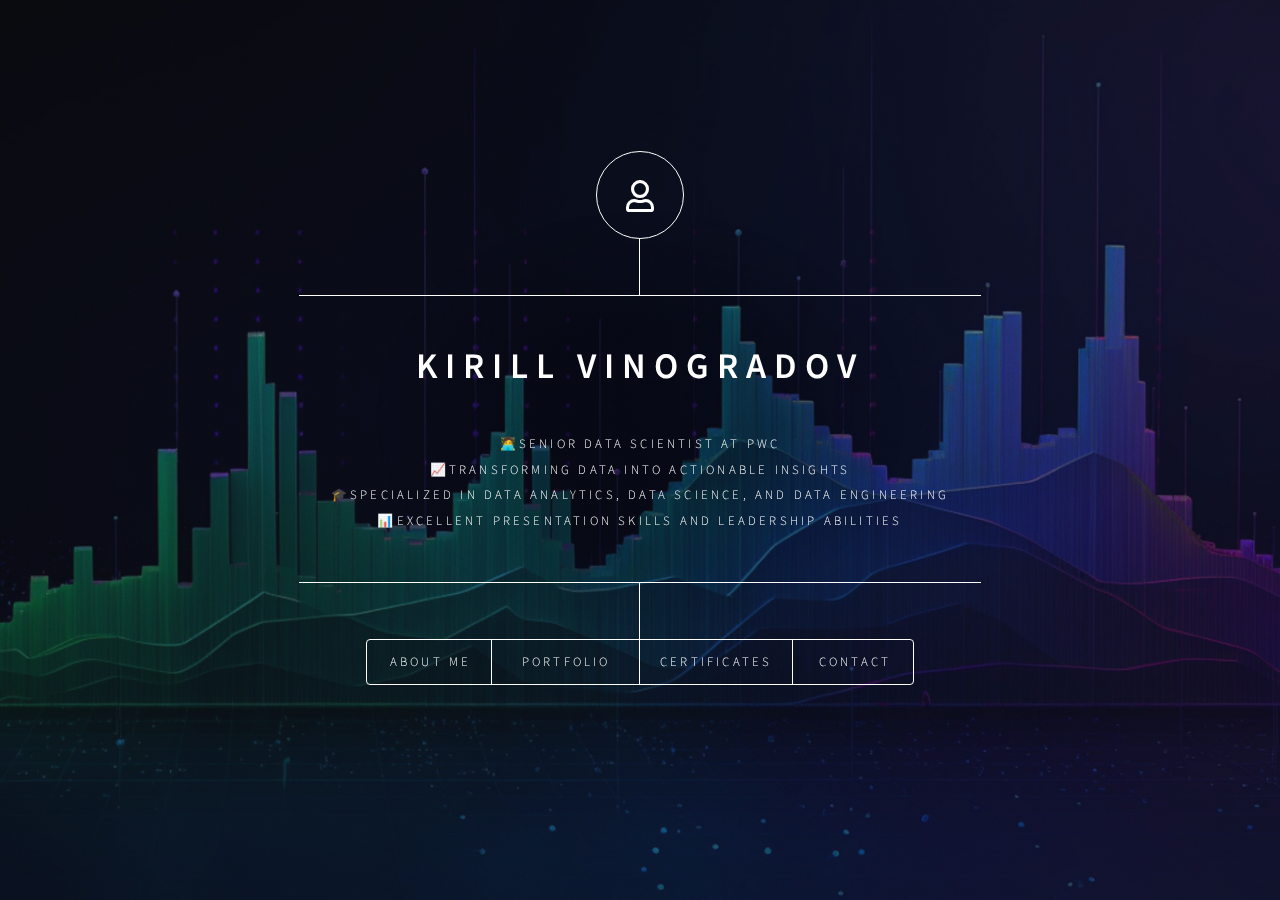
==== index.html @ 27344d3a "Updated website with new content" ====
<!DOCTYPE HTML>
<!--
	Dimension by HTML5 UP
	html5up.net | @ajlkn
	Free for personal and commercial use under the CCA 3.0 license (html5up.net/license)
-->
<html>
	<head>
		<style>
			.collapsible {
				background-color: #1b1f23;
				color: #444;
				cursor: pointer;
				padding-left: 15px;
				width: 100%;
				border: none;
				text-align: left;
				outline: none;
				font-size: 20px;
			}
	
			.active, .collapsible:hover {
				background-color: #2c3238;
			}
	
			.content_collapse {
				padding-top: 15px;
   				padding-left: 6px;
    			padding-right: 6px;
    			padding-bottom: 0px;
				display: none;
				overflow: hidden;
				background-color: #2c3238;
			}
		</style>
		<title>Kirill Vinogradov</title>
		<meta charset="utf-8" />
		<meta name="viewport" content="width=device-width, initial-scale=1, user-scalable=no" />
		<link rel="stylesheet" href="assets/css/main.css" />
		<noscript><link rel="stylesheet" href="assets/css/noscript.css" /></noscript>
	</head>
	<body class="is-preload">

		<!-- Wrapper -->
			<div id="wrapper">

				<!-- Header -->
					<header id="header">
						<div class="logo">
							<span class="icon thin fa-user"></span>
						</div>
						<div class="content">
							<div class="inner">
								<h1>Kirill Vinogradov</h1>
								<p><br>🧑‍💻Senior Data Scientist at PwC</br>
								📈Transforming Data into Actionable Insights
								<br>🎓Specialized in Data Analytics, Data Science, and Data Engineering</br>
								📊Excellent Presentation Skills and Leadership Abilities</p>
							</div>
						</div>
						<nav>
							<ul>
								<li><a href="#aboutme">About&nbsp;Me</a></li>
								<li><a href="#portfolio">&nbsp;Portfolio&nbsp;</a></li>
								<li><a href="#certificates">Certificates</a></li>
								<li><a href="#contact">Contact</a></li>
								<!--<li><a href="#elements">Elements</a></li>-->
							</ul>
						</nav>
					</header>

				<!-- Main -->
					<div id="main">

						<!-- About Me -->
							<article id="aboutme">
								<body>
								<h2 class="major">About Me</h2>
								<span class="image main"><img src="images/AboutMe.png" alt="Profile photo of Kirill" /></span>
								<p>Thank you for showing interest in my profile!</p>
								<p>My name is Kirill Vinogradov, and I have been living in Malta since 2013. I graduated from the University of Malta with a Master of Science in Strategic Management and Public Policy. During my studies, I discovered a passion for data. I realized that in every aspect of life, we encounter data, and those who can understand it can achieve great things.</p>
								<span class="image main"><img src="images/UoM.png" alt="Kirill giving a graduation speech at the University of Malta" /></span>
								<div style="text-align: center;">
								<p style="font-size: 16px;"><i>University of Malta - giving a graduation speech.</i></p>
								</div>
								<p>I am always striving to improve, focusing on productivity, personal growth, and efficiency. I first applied my data skills in my personal life by creating bots, frameworks, and visualizations to enhance my quality of life. Once I had honed my skills, I joined PwC Malta. There, I mastered data engineering in Alteryx, data science in Python, data visualization in Power BI, and RPA in UiPath. I created and curated nearly a hundred automations for clients across various industries, saving thousands of hours of manual work and significantly improving the quality of work.</p>
								<p>At PwC Malta, my role extended beyond development. I participated in numerous presentations, both client-oriented and internal, ensuring that the material was thoroughly explained and that expectations and plans were clearly communicated. I understand the importance of stakeholder communication and continually work to elevate my communication skills for maximum effectiveness.</p>
								<span class="image main"><img src="images/MCAST.jpeg" alt="Kirill at MCAST Career Expo talking about AI" /></span>
								<div style="text-align: center;">
								<p style="font-size: 16px;"><i>MCAST Career Expo - presenting on the impact of AI on accounting.</i></p>
								</div>
								<p>Additionally, I had the pleasure of acting as team leader, managing a technical team of four people. During this time, I enabled new projects, communicated with clients, distributed workloads, and helped team members grow into their desired roles. This experience deepened my understanding of effective project management and the significance of strong leadership.</p>
								<p>These efforts earned me the title of Senior Data Scientist. I am passionate about my work and am now seeking new opportunities to utilize my skillset and tackle challenging projects to further my advancement.</p>
								<span class="image main"><img src="images/User_Group.png" alt="Kirill presenting at Malta's first Alteryx User Group" /></span>
								<div style="text-align: center;">
								<p style="font-size: 16px;"><i>Presenting at Malta's first Alteryx User Group.</i></p>
								</div>
								<p>If you would like to know more about my professional experience, please feel free to check out my <a href="#portfolio">portfolio</a>.</p>
							</body>
							</article>

						<!-- portfolio -->
							<article id="portfolio">
								<h2 class="major">Portfolio</h2>
								<p>Thank you for showing interest in my skills. Please click on the buttons below to view more information about each tool.</p>
								<button class="collapsible">Alteryx</button>
								<div class="content_collapse">
									<p>&bull;&nbsp;&nbsp;Alteryx advanced certified.</p>
									<p>&bull;&nbsp;&nbsp;Saved a total of 2000+ hours of manual work with Alteryx automations.</p>
									<p>&bull;&nbsp;&nbsp;Participated in Alteryx User Groups across multiple countries.</p>
									<p>&bull;&nbsp;&nbsp;Created firm-wide solutions to help auditors with daily tasks, industry-wide solutions enabling one automation to serve multiple clients, and client-specific solutions completing tests in seconds.</p>
									<p>&bull;&nbsp;&nbsp;Led multiple upskilling sessions.</p>
									<p>&bull;&nbsp;&nbsp;Actively participate in <a href="https://community.alteryx.com/t5/user/viewprofilepage/user-id/350959">Alteryx Community.</a></p>								
								</div>
								<button class="collapsible">Power BI</button>
								<div class="content_collapse">
									<p>&bull;&nbsp;&nbsp;Developed 10+ analytic dashboards for clients, enhancing data modelling and used visualizations.</p>
									<p>&bull;&nbsp;&nbsp;Added contextual and additional metrics to tests, leading to fraud detection for a client.</p>
									<p>&bull;&nbsp;&nbsp;Made all the dashboards dynamic to accomodate year-to-year changes.</p>
									<p>&bull;&nbsp;&nbsp;Scaled client-specific dashboards to industry-wide solutions, enabling broader client insights.<p>
								</div>
								<button class="collapsible">Python</button>
								<div class="content_collapse">
									<p>&bull;&nbsp;&nbsp;Developed an automation for a crticial business process that saves 500+ hours per year and eliminates human error.</p>
									<p>&bull;&nbsp;&nbsp;Proficiency with Numpy, Pandas, Seaborn, and Scikit-Learn libraries.</p>
									<p>&bull;&nbsp;&nbsp;Integrated Python code into 10+ Alteryx automations to replicate and enhance the logic of performed tests.</p>
									<p>&bull;&nbsp;&nbsp;Machine Learning and AI enthusiast, currently learning LLM development.</p>
								</div>
								<button class="collapsible">SQL</button>
								<div class="content_collapse">
									<p>&bull;&nbsp;&nbsp;Proficient with SQL, used as a primary language for data quering.</p>
									<p>&bull;&nbsp;&nbsp;Assisted multiple clients in extracting their data from their SQL databases to ensure the tests are done effectively.</p>
								</div>
								<button class="collapsible">UiPath</button>
								<div class="content_collapse">
									<p>&bull;&nbsp;&nbsp;Developed an internal automation saving a total of 500 hours of manual repetitive work.</p>
									<p>&bull;&nbsp;&nbsp;Created a scraping bot to extract and process information from a website on a scheduled basis, saving an hour of work every week.</p>
								</div>
								<script>
									var coll = document.getElementsByClassName("collapsible");
									for (var i = 0; i < coll.length; i++) {
										coll[i].addEventListener("click", function() {
											this.classList.toggle("active");
											var content = this.nextElementSibling;
											if (content.style.display === "block") {
												content.style.display = "none";
											} else {
												content.style.display = "block";
											}
										});
									}
								</script>
							</article>

						<!-- certificates -->
							<article id="certificates">
								<h2 class="major">Certificates</h2>
								<span class="image label"><img src="images/certificate.png" alt="" /></span>
								<p><a href="https://community.alteryx.com/t5/user/viewprofilepage/user-id/350959">Alteryx Designer Advanced - <i>Alteryx</i></a></p>
								<p><a href="https://www.coursera.org/account/accomplishments/professional-cert/GXAFNJKVKNR3">Google Data Analytics - <i>Google</i></a></p>
								<p><a href="https://www.coursera.org/account/accomplishments/certificate/5ME6JK2KPQ3N">The Data Scientist's Toolkit - <i>Johns Hopkins University</i></a></p>
								<p><a href="https://app.kubicle.com/certificates/385101?token=Cgp5gSjRXUYwRsk58ZWAyMXP">BA: Data Wrangling - <i>Kubicle</i></a></p>
								<p><a href="https://app.kubicle.com/certificates/666546?token=PMskoKqnqjnEj9PWDdRQ1B4L">BA: Data Tools & Visualization - <i>Kubicle</i></a></p>
								<p><a href="https://app.kubicle.com/certificates/676571?token=jZLYGVg494UxrZbxqnHBFvkd">BA: Data Insights - <i>Kubicle</i></a></p>
							</article>

						<!-- Contact -->
							<article id="contact">
								<h2 class="major">Contact</h2>
								<span class="image main"><img src="images/contact.jpg" alt="" /></span>
								<p>Thank you for showing your interest in me. Please find the contact methods below.</p>
								<ul class="icons">
									<li><a href="https://www.linkedin.com/in/kirill-vinogradov-kv/" class="icon brands fa-linkedin"><span class="label">LinkedIn</span></a></li>
									<li><a href="mailto:vinogradov.kirill.vk@gmail.com" class="icon fa-solid fa-envelope"><span class="label">Gmail</span></a></li>
								</ul>
							</article>
					</div>

				<!-- Footer -->
					<footer id="footer">
						<p class="copyright"></p></p>
					</footer>

			</div>

		<!-- BG -->
			<div id="bg"></div>

		<!-- Scripts -->
			<script src="assets/js/jquery.min.js"></script>
			<script src="assets/js/browser.min.js"></script>
			<script src="assets/js/breakpoints.min.js"></script>
			<script src="assets/js/util.js"></script>
			<script src="assets/js/main.js"></script>

	</body>
</html>
---- assets/css/main.css ----
@import url(fontawesome-all.min.css);
@import url("https://fonts.googleapis.com/css?family=Source+Sans+Pro:300italic,600italic,300,600");

/*
	Dimension by HTML5 UP
	html5up.net | @ajlkn
	Free for personal and commercial use under the CCA 3.0 license (html5up.net/license)
*/

html, body, div, span, applet, object,
iframe, h1, h2, h3, h4, h5, h6, p, blockquote,
pre, a, abbr, acronym, address, big, cite,
code, del, dfn, em, img, ins, kbd, q, s, samp,
small, strike, strong, sub, sup, tt, var, b,
u, i, center, dl, dt, dd, ol, ul, li, fieldset,
form, label, legend, table, caption, tbody,
tfoot, thead, tr, th, td, article, aside,
canvas, details, embed, figure, figcaption,
footer, header, hgroup, menu, nav, output, ruby,
section, summary, time, mark, audio, video {
	margin: 0;
	padding: 0;
	border: 0;
	font-size: 100%;
	font: inherit;
	vertical-align: baseline;}

article, aside, details, figcaption, figure,
footer, header, hgroup, menu, nav, section {
	display: block;}

body {
	line-height: 1;
}

ol, ul {
	list-style: none;
}

blockquote, q {
	quotes: none;
}

	blockquote:before, blockquote:after, q:before, q:after {
		content: '';
		content: none;
	}

table {
	border-collapse: collapse;
	border-spacing: 0;
}

body {
	-webkit-text-size-adjust: none;
}

mark {
	background-color: transparent;
	color: inherit;
}

input::-moz-focus-inner {
	border: 0;
	padding: 0;
}

input, select, textarea {
	-moz-appearance: none;
	-webkit-appearance: none;
	-ms-appearance: none;
	appearance: none;
}

/* Basic */

	@-ms-viewport {
		width: device-width;
	}

	@media screen and (max-width: 480px) {

		html, body {
			min-width: 320px;
		}

	}

	html {
		box-sizing: border-box;
	}

	*, *:before, *:after {
		box-sizing: inherit;
	}

	body {
		background: #1b1f22;
	}

		body.is-preload *, body.is-preload *:before, body.is-preload *:after {
			-moz-animation: none !important;
			-webkit-animation: none !important;
			-ms-animation: none !important;
			animation: none !important;
			-moz-transition: none !important;
			-webkit-transition: none !important;
			-ms-transition: none !important;
			transition: none !important;
		}

/* Type */

	html {
		font-size: 16pt;
	}

		@media screen and (max-width: 1680px) {

			html {
				font-size: 12pt;
			}

		}

		@media screen and (max-width: 736px) {

			html {
				font-size: 11pt;
			}

		}

		@media screen and (max-width: 360px) {

			html {
				font-size: 10pt;
			}

		}

	body, input, select, textarea {
		color: #ffffff;
		font-family: "Source Sans Pro", sans-serif;
		font-weight: 300;
		font-size: 1rem;
		line-height: 1.65;
	}

	a {
		-moz-transition: color 0.2s ease-in-out, background-color 0.2s ease-in-out, border-bottom-color 0.2s ease-in-out;
		-webkit-transition: color 0.2s ease-in-out, background-color 0.2s ease-in-out, border-bottom-color 0.2s ease-in-out;
		-ms-transition: color 0.2s ease-in-out, background-color 0.2s ease-in-out, border-bottom-color 0.2s ease-in-out;
		transition: color 0.2s ease-in-out, background-color 0.2s ease-in-out, border-bottom-color 0.2s ease-in-out;
		border-bottom: dotted 1px rgba(255, 255, 255, 0.5);
		text-decoration: none;
		color: inherit;
	}

		a:hover {
			border-bottom-color: transparent;
		}

	strong, b {
		color: #ffffff;
		font-weight: 600;
	}

	em, i {
		font-style: italic;
	}

	p {
		margin: 0 0 2rem 0;
	}

	h1, h2, h3, h4, h5, h6 {
		color: #ffffff;
		font-weight: 600;
		line-height: 1.5;
		margin: 0 0 1rem 0;
		text-transform: uppercase;
		letter-spacing: 0.2rem;
	}

		h1 a, h2 a, h3 a, h4 a, h5 a, h6 a {
			color: inherit;
			text-decoration: none;
		}

		h1.major, h2.major, h3.major, h4.major, h5.major, h6.major {
			border-bottom: solid 1px #ffffff;
			width: -moz-max-content;
			width: -webkit-max-content;
			width: -ms-max-content;
			width: max-content;
			padding-bottom: 0.5rem;
			margin: 0 0 2rem 0;
		}

	h1 {
		font-size: 2.25rem;
		line-height: 1.3;
		letter-spacing: 0.5rem;
	}

	h2 {
		font-size: 1.5rem;
		line-height: 1.4;
		letter-spacing: 0.5rem;
	}

	h3 {
		font-size: 1rem;
	}

	h4 {
		font-size: 0.8rem;
	}

	h5 {
		font-size: 0.7rem;
	}

	h6 {
		font-size: 0.6rem;
	}

	@media screen and (max-width: 736px) {

		h1 {
			font-size: 1.75rem;
			line-height: 1.4;
		}

		h2 {
			font-size: 1.25em;
			line-height: 1.5;
		}

	}

	sub {
		font-size: 0.8rem;
		position: relative;
		top: 0.5rem;
	}

	sup {
		font-size: 0.8rem;
		position: relative;
		top: -0.5rem;
	}

	blockquote {
		border-left: solid 4px #ffffff;
		font-style: italic;
		margin: 0 0 2rem 0;
		padding: 0.5rem 0 0.5rem 2rem;
	}

	code {
		background: rgba(255, 255, 255, 0.075);
		border-radius: 4px;
		font-family: "Courier New", monospace;
		font-size: 0.9rem;
		margin: 0 0.25rem;
		padding: 0.25rem 0.65rem;
	}

	pre {
		-webkit-overflow-scrolling: touch;
		font-family: "Courier New", monospace;
		font-size: 0.9rem;
		margin: 0 0 2rem 0;
	}

		pre code {
			display: block;
			line-height: 1.75;
			padding: 1rem 1.5rem;
			overflow-x: auto;
		}

	hr {
		border: 0;
		border-bottom: solid 1px #ffffff;
		margin: 2.75rem 0;
	}

	.align-left {
		text-align: left;
	}

	.align-center {
		text-align: center;
	}

	.align-right {
		text-align: right;
	}

/* Form */

	form {
		margin: 0 0 2rem 0;
	}

		form > :last-child {
			margin-bottom: 0;
		}

		form > .fields {
			display: -moz-flex;
			display: -webkit-flex;
			display: -ms-flex;
			display: flex;
			-moz-flex-wrap: wrap;
			-webkit-flex-wrap: wrap;
			-ms-flex-wrap: wrap;
			flex-wrap: wrap;
			width: calc(100% + 3rem);
			margin: -1.5rem 0 2rem -1.5rem;
		}

			form > .fields > .field {
				-moz-flex-grow: 0;
				-webkit-flex-grow: 0;
				-ms-flex-grow: 0;
				flex-grow: 0;
				-moz-flex-shrink: 0;
				-webkit-flex-shrink: 0;
				-ms-flex-shrink: 0;
				flex-shrink: 0;
				padding: 1.5rem 0 0 1.5rem;
				width: calc(100% - 1.5rem);
			}

				form > .fields > .field.half {
					width: calc(50% - 0.75rem);
				}

				form > .fields > .field.third {
					width: calc(100%/3 - 0.5rem);
				}

				form > .fields > .field.quarter {
					width: calc(25% - 0.375rem);
				}

		@media screen and (max-width: 480px) {

			form > .fields {
				width: calc(100% + 3rem);
				margin: -1.5rem 0 2rem -1.5rem;
			}

				form > .fields > .field {
					padding: 1.5rem 0 0 1.5rem;
					width: calc(100% - 1.5rem);
				}

					form > .fields > .field.half {
						width: calc(100% - 1.5rem);
					}

					form > .fields > .field.third {
						width: calc(100% - 1.5rem);
					}

					form > .fields > .field.quarter {
						width: calc(100% - 1.5rem);
					}

		}

	label {
		color: #ffffff;
		display: block;
		font-size: 0.8rem;
		font-weight: 300;
		letter-spacing: 0.2rem;
		line-height: 1.5;
		margin: 0 0 1rem 0;
		text-transform: uppercase;
	}

	input[type="text"],
	input[type="password"],
	input[type="email"],
	input[type="tel"],
	select,
	textarea {
		-moz-appearance: none;
		-webkit-appearance: none;
		-ms-appearance: none;
		appearance: none;
		-moz-transition: border-color 0.2s ease-in-out, box-shadow 0.2s ease-in-out, background-color 0.2s ease-in-out;
		-webkit-transition: border-color 0.2s ease-in-out, box-shadow 0.2s ease-in-out, background-color 0.2s ease-in-out;
		-ms-transition: border-color 0.2s ease-in-out, box-shadow 0.2s ease-in-out, background-color 0.2s ease-in-out;
		transition: border-color 0.2s ease-in-out, box-shadow 0.2s ease-in-out, background-color 0.2s ease-in-out;
		background-color: transparent;
		border-radius: 4px;
		border: solid 1px #ffffff;
		color: inherit;
		display: block;
		outline: 0;
		padding: 0 1rem;
		text-decoration: none;
		width: 100%;
	}

		input[type="text"]:invalid,
		input[type="password"]:invalid,
		input[type="email"]:invalid,
		input[type="tel"]:invalid,
		select:invalid,
		textarea:invalid {
			box-shadow: none;
		}

		input[type="text"]:focus,
		input[type="password"]:focus,
		input[type="email"]:focus,
		input[type="tel"]:focus,
		select:focus,
		textarea:focus {
			background: rgba(255, 255, 255, 0.075);
			border-color: #ffffff;
			box-shadow: 0 0 0 1px #ffffff;
		}

	select {
		background-image: url("data:image/svg+xml;charset=utf8,%3Csvg xmlns='http://www.w3.org/2000/svg' width='40' height='40' preserveAspectRatio='none' viewBox='0 0 40 40'%3E%3Cpath d='M9.4,12.3l10.4,10.4l10.4-10.4c0.2-0.2,0.5-0.4,0.9-0.4c0.3,0,0.6,0.1,0.9,0.4l3.3,3.3c0.2,0.2,0.4,0.5,0.4,0.9 c0,0.4-0.1,0.6-0.4,0.9L20.7,31.9c-0.2,0.2-0.5,0.4-0.9,0.4c-0.3,0-0.6-0.1-0.9-0.4L4.3,17.3c-0.2-0.2-0.4-0.5-0.4-0.9 c0-0.4,0.1-0.6,0.4-0.9l3.3-3.3c0.2-0.2,0.5-0.4,0.9-0.4S9.1,12.1,9.4,12.3z' fill='%23ffffff' /%3E%3C/svg%3E");
		background-size: 1.25rem;
		background-repeat: no-repeat;
		background-position: calc(100% - 1rem) center;
		height: 2.75rem;
		padding-right: 2.75rem;
		text-overflow: ellipsis;
	}

		select option {
			color: #ffffff;
			background: #1b1f22;
		}

		select:focus::-ms-value {
			background-color: transparent;
		}

		select::-ms-expand {
			display: none;
		}

	input[type="text"],
	input[type="password"],
	input[type="email"],
	select {
		height: 2.75rem;
	}

	textarea {
		padding: 0.75rem 1rem;
	}

	input[type="checkbox"],
	input[type="radio"] {
		-moz-appearance: none;
		-webkit-appearance: none;
		-ms-appearance: none;
		appearance: none;
		display: block;
		float: left;
		margin-right: -2rem;
		opacity: 0;
		width: 1rem;
		z-index: -1;
	}

		input[type="checkbox"] + label,
		input[type="radio"] + label {
			text-decoration: none;
			-moz-user-select: none;
			-webkit-user-select: none;
			-ms-user-select: none;
			user-select: none;
			color: #ffffff;
			cursor: pointer;
			display: inline-block;
			font-size: 0.8rem;
			font-weight: 300;
			margin: 0 0 0.5rem 0;
			padding-left: 2.65rem;
			padding-right: 0.75rem;
			position: relative;
		}

			input[type="checkbox"] + label:before,
			input[type="radio"] + label:before {
				-moz-osx-font-smoothing: grayscale;
				-webkit-font-smoothing: antialiased;
				display: inline-block;
				font-style: normal;
				font-variant: normal;
				text-rendering: auto;
				line-height: 1;
				text-transform: none !important;
				font-family: 'Font Awesome 5 Free';
				font-weight: 900;
			}

			input[type="checkbox"] + label:before,
			input[type="radio"] + label:before {
				-moz-transition: border-color 0.2s ease-in-out, box-shadow 0.2s ease-in-out, background-color 0.2s ease-in-out;
				-webkit-transition: border-color 0.2s ease-in-out, box-shadow 0.2s ease-in-out, background-color 0.2s ease-in-out;
				-ms-transition: border-color 0.2s ease-in-out, box-shadow 0.2s ease-in-out, background-color 0.2s ease-in-out;
				transition: border-color 0.2s ease-in-out, box-shadow 0.2s ease-in-out, background-color 0.2s ease-in-out;
				border-radius: 4px;
				border: solid 1px #ffffff;
				content: '';
				display: inline-block;
				height: 1.65rem;
				left: 0;
				line-height: 1.65rem;
				position: absolute;
				text-align: center;
				top: -0.15rem;
				width: 1.65rem;
			}

		input[type="checkbox"]:checked + label:before,
		input[type="radio"]:checked + label:before {
			background: #ffffff !important;
			border-color: #ffffff !important;
			color: #1b1f22;
			content: '\f00c';
		}

		input[type="checkbox"]:focus + label:before,
		input[type="radio"]:focus + label:before {
			background: rgba(255, 255, 255, 0.075);
			border-color: #ffffff;
			box-shadow: 0 0 0 1px #ffffff;
		}

	input[type="checkbox"] + label:before {
		border-radius: 4px;
	}

	input[type="radio"] + label:before {
		border-radius: 100%;
	}

	::-webkit-input-placeholder {
		color: rgba(255, 255, 255, 0.5) !important;
		opacity: 1.0;
	}

	:-moz-placeholder {
		color: rgba(255, 255, 255, 0.5) !important;
		opacity: 1.0;
	}

	::-moz-placeholder {
		color: rgba(255, 255, 255, 0.5) !important;
		opacity: 1.0;
	}

	:-ms-input-placeholder {
		color: rgba(255, 255, 255, 0.5) !important;
		opacity: 1.0;
	}

	.formerize-placeholder {
		color: rgba(255, 255, 255, 0.5) !important;
		opacity: 1.0;
	}

/* Box */

	.box {
		border-radius: 4px;
		border: solid 1px #ffffff;
		margin-bottom: 2rem;
		padding: 1.5em;
	}

		.box > :last-child,
		.box > :last-child > :last-child,
		.box > :last-child > :last-child > :last-child {
			margin-bottom: 0;
		}

		.box.alt {
			border: 0;
			border-radius: 0;
			padding: 0;
		}

/* Icon */

	.icon {
		text-decoration: none;
		border-bottom: none;
		position: relative;
	}

		.icon:before {
			-moz-osx-font-smoothing: grayscale;
			-webkit-font-smoothing: antialiased;
			display: inline-block;
			font-style: normal;
			font-variant: normal;
			text-rendering: auto;
			line-height: 1;
			text-transform: none !important;
			font-family: 'Font Awesome 5 Free';
			font-weight: 400;
		}

		.icon > .label {
			display: none;
		}

		.icon:before {
			line-height: inherit;
		}

		.icon.solid:before {
			font-weight: 900;
		}

		.icon.brands:before {
			font-family: 'Font Awesome 5 Brands';
		}

/* Image */

	.image {
		border-radius: 4px;
		border: 0;
		display: inline-block;
		position: relative;
	}

		.image:before {
			pointer-events: none;
			background-image: url("../../images/overlay.png");
			background-color: rgba(19, 21, 25, 0.5);
			border-radius: 4px;
			content: '';
			display: block;
			height: 100%;
			left: 0;
			opacity: 0.5;
			position: absolute;
			top: 0;
			width: 100%;
		}

		.image img {
			border-radius: 4px;
			display: block;
		}

		.image.left, .image.right {
			max-width: 40%;
		}

			.image.left img, .image.right img {
				width: 100%;
			}

		.image.left {
			float: left;
			padding: 0 1.5em 1em 0;
			top: 0.25em;
		}

		.image.right {
			float: right;
			padding: 0 0 1em 1.5em;
			top: 0.25em;
		}

		.image.fit {
			display: block;
			margin: 0 0 2rem 0;
			width: 100%;
		}

			.image.fit img {
				width: 100%;
			}

		.image.main {
			display: block;
			margin: 2.5rem 0;
			width: 100%;
		}

			.image.main img {
				width: 100%;
			}

		@media screen and (max-width: 736px) {

			.image.main {
				margin: 2rem 0;
			}

		}

		@media screen and (max-width: 480px) {

			.image.main {
				margin: 1.5rem 0;
			}

		}

/* List */

	ol {
		list-style: decimal;
		margin: 0 0 2rem 0;
		padding-left: 1.25em;
	}

		ol li {
			padding-left: 0.25em;
		}

	ul {
		list-style: disc;
		margin: 0 0 2rem 0;
		padding-left: 1em;
	}

		ul li {
			padding-left: 0.5em;
		}

		ul.alt {
			list-style: none;
			padding-left: 0;
		}

			ul.alt li {
				border-top: solid 1px #ffffff;
				padding: 0.5em 0;
			}

				ul.alt li:first-child {
					border-top: 0;
					padding-top: 0;
				}

	dl {
		margin: 0 0 2rem 0;
	}

		dl dt {
			display: block;
			font-weight: 600;
			margin: 0 0 1rem 0;
		}

		dl dd {
			margin-left: 2rem;
		}

/* Actions */

	ul.actions {
		display: -moz-flex;
		display: -webkit-flex;
		display: -ms-flex;
		display: flex;
		cursor: default;
		list-style: none;
		margin-left: -1rem;
		padding-left: 0;
	}

		ul.actions li {
			padding: 0 0 0 1rem;
			vertical-align: middle;
		}

		ul.actions.special {
			-moz-justify-content: center;
			-webkit-justify-content: center;
			-ms-justify-content: center;
			justify-content: center;
			width: 100%;
			margin-left: 0;
		}

			ul.actions.special li:first-child {
				padding-left: 0;
			}

		ul.actions.stacked {
			-moz-flex-direction: column;
			-webkit-flex-direction: column;
			-ms-flex-direction: column;
			flex-direction: column;
			margin-left: 0;
		}

			ul.actions.stacked li {
				padding: 1.3rem 0 0 0;
			}

				ul.actions.stacked li:first-child {
					padding-top: 0;
				}

		ul.actions.fit {
			width: calc(100% + 1rem);
		}

			ul.actions.fit li {
				-moz-flex-grow: 1;
				-webkit-flex-grow: 1;
				-ms-flex-grow: 1;
				flex-grow: 1;
				-moz-flex-shrink: 1;
				-webkit-flex-shrink: 1;
				-ms-flex-shrink: 1;
				flex-shrink: 1;
				width: 100%;
			}

				ul.actions.fit li > * {
					width: 100%;
				}

			ul.actions.fit.stacked {
				width: 100%;
			}

		@media screen and (max-width: 480px) {

			ul.actions:not(.fixed) {
				-moz-flex-direction: column;
				-webkit-flex-direction: column;
				-ms-flex-direction: column;
				flex-direction: column;
				margin-left: 0;
				width: 100% !important;
			}

				ul.actions:not(.fixed) li {
					-moz-flex-grow: 1;
					-webkit-flex-grow: 1;
					-ms-flex-grow: 1;
					flex-grow: 1;
					-moz-flex-shrink: 1;
					-webkit-flex-shrink: 1;
					-ms-flex-shrink: 1;
					flex-shrink: 1;
					padding: 1rem 0 0 0;
					text-align: center;
					width: 100%;
				}

					ul.actions:not(.fixed) li > * {
						width: 100%;
					}

					ul.actions:not(.fixed) li:first-child {
						padding-top: 0;
					}

					ul.actions:not(.fixed) li input[type="submit"],
					ul.actions:not(.fixed) li input[type="reset"],
					ul.actions:not(.fixed) li input[type="button"],
					ul.actions:not(.fixed) li button,
					ul.actions:not(.fixed) li .button {
						width: 100%;
					}

						ul.actions:not(.fixed) li input[type="submit"].icon:before,
						ul.actions:not(.fixed) li input[type="reset"].icon:before,
						ul.actions:not(.fixed) li input[type="button"].icon:before,
						ul.actions:not(.fixed) li button.icon:before,
						ul.actions:not(.fixed) li .button.icon:before {
							margin-left: -0.5em;
						}

		}

/* Icons */

	ul.icons {
		cursor: default;
		list-style: none;
		padding-left: 0;
	}

		ul.icons li {
			display: inline-block;
			padding: 0 0.75em 0 0;
		}

			ul.icons li:last-child {
				padding-right: 0;
			}

			ul.icons li a {
				border-radius: 100%;
				box-shadow: inset 0 0 0 1px #ffffff;
				display: inline-block;
				height: 2.25rem;
				line-height: 2.25rem;
				text-align: center;
				width: 2.25rem;
			}

				ul.icons li a:hover {
					background-color: rgba(255, 255, 255, 0.075);
				}

				ul.icons li a:active {
					background-color: rgba(255, 255, 255, 0.175);
				}

/* Table */

	.table-wrapper {
		-webkit-overflow-scrolling: touch;
		overflow-x: auto;
	}

	table {
		margin: 0 0 2rem 0;
		width: 100%;
	}

		table tbody tr {
			border: solid 1px #ffffff;
			border-left: 0;
			border-right: 0;
		}

			table tbody tr:nth-child(2n + 1) {
				background-color: rgba(255, 255, 255, 0.075);
			}

		table td {
			padding: 0.75em 0.75em;
		}

		table th {
			color: #ffffff;
			font-size: 0.9em;
			font-weight: 600;
			padding: 0 0.75em 0.75em 0.75em;
			text-align: left;
		}

		table thead {
			border-bottom: solid 2px #ffffff;
		}

		table tfoot {
			border-top: solid 2px #ffffff;
		}

		table.alt {
			border-collapse: separate;
		}

			table.alt tbody tr td {
				border: solid 1px #ffffff;
				border-left-width: 0;
				border-top-width: 0;
			}

				table.alt tbody tr td:first-child {
					border-left-width: 1px;
				}

			table.alt tbody tr:first-child td {
				border-top-width: 1px;
			}

			table.alt thead {
				border-bottom: 0;
			}

			table.alt tfoot {
				border-top: 0;
			}

/* Button */

	input[type="submit"],
	input[type="reset"],
	input[type="button"],
	button,
	.button {
		-moz-appearance: none;
		-webkit-appearance: none;
		-ms-appearance: none;
		appearance: none;
		-moz-transition: background-color 0.2s ease-in-out, color 0.2s ease-in-out;
		-webkit-transition: background-color 0.2s ease-in-out, color 0.2s ease-in-out;
		-ms-transition: background-color 0.2s ease-in-out, color 0.2s ease-in-out;
		transition: background-color 0.2s ease-in-out, color 0.2s ease-in-out;
		background-color: transparent;
		border-radius: 4px;
		border: 0;
		box-shadow: inset 0 0 0 1px #ffffff;
		color: #ffffff !important;
		cursor: pointer;
		display: inline-block;
		font-size: 0.8rem;
		font-weight: 300;
		height: 2.75rem;
		letter-spacing: 0.2rem;
		line-height: 2.75rem;
		outline: 0;
		padding: 0 1.25rem 0 1.35rem;
		text-align: center;
		text-decoration: none;
		text-transform: uppercase;
		white-space: nowrap;
	}

		input[type="submit"]:hover,
		input[type="reset"]:hover,
		input[type="button"]:hover,
		button:hover,
		.button:hover {
			background-color: rgba(255, 255, 255, 0.075);
		}

		input[type="submit"]:active,
		input[type="reset"]:active,
		input[type="button"]:active,
		button:active,
		.button:active {
			background-color: rgba(255, 255, 255, 0.175);
		}

		input[type="submit"].icon:before,
		input[type="reset"].icon:before,
		input[type="button"].icon:before,
		button.icon:before,
		.button.icon:before {
			margin-right: 0.5em;
		}

		input[type="submit"].fit,
		input[type="reset"].fit,
		input[type="button"].fit,
		button.fit,
		.button.fit {
			width: 100%;
		}

		input[type="submit"].small,
		input[type="reset"].small,
		input[type="button"].small,
		button.small,
		.button.small {
			font-size: 0.6rem;
			height: 2.0625rem;
			line-height: 2.0625rem;
		}

		input[type="submit"].primary,
		input[type="reset"].primary,
		input[type="button"].primary,
		button.primary,
		.button.primary {
			background-color: #ffffff;
			color: #1b1f22 !important;
			font-weight: 600;
		}

		input[type="submit"].disabled, input[type="submit"]:disabled,
		input[type="reset"].disabled,
		input[type="reset"]:disabled,
		input[type="button"].disabled,
		input[type="button"]:disabled,
		button.disabled,
		button:disabled,
		.button.disabled,
		.button:disabled {
			pointer-events: none;
			cursor: default;
			opacity: 0.25;
		}

	input[type="submit"],
	input[type="reset"],
	input[type="button"],
	button {
		line-height: calc(2.75rem - 2px);
	}

/* BG */

	#bg {
		-moz-transform: scale(1.0);
		-webkit-transform: scale(1.0);
		-ms-transform: scale(1.0);
		transform: scale(1.0);
		position: fixed;
		top: 0;
		left: 0;
		width: 100%;
		height: 100vh;
		z-index: 1;
	}

		#bg:before, #bg:after {
			content: '';
			display: block;
			position: absolute;
			top: 0;
			left: 0;
			width: 100%;
			height: 100%;
		}

		#bg:before {
			-moz-transition: background-color 2.5s ease-in-out;
			-webkit-transition: background-color 2.5s ease-in-out;
			-ms-transition: background-color 2.5s ease-in-out;
			transition: background-color 2.5s ease-in-out;
			-moz-transition-delay: 0.75s;
			-webkit-transition-delay: 0.75s;
			-ms-transition-delay: 0.75s;
			transition-delay: 0.75s;
			background-image: linear-gradient(to top, rgba(19, 21, 25, 0.5), rgba(19, 21, 25, 0.5)), url("../../images/overlay.png");
			background-size: auto,
 256px 256px;
			background-position: center,
 center;
			background-repeat: no-repeat,
 repeat;
			z-index: 2;
		}

		#bg:after {
			-moz-transform: scale(1.125);
			-webkit-transform: scale(1.125);
			-ms-transform: scale(1.125);
			transform: scale(1.125);
			-moz-transition: -moz-transform 0.325s ease-in-out, -moz-filter 0.325s ease-in-out;
			-webkit-transition: -webkit-transform 0.325s ease-in-out, -webkit-filter 0.325s ease-in-out;
			-ms-transition: -ms-transform 0.325s ease-in-out, -ms-filter 0.325s ease-in-out;
			transition: transform 0.325s ease-in-out, filter 0.325s ease-in-out;
			background-image: url("../../images/bg.jpg");
			background-position: center;
			background-size: cover;
			background-repeat: no-repeat;
			z-index: 1;
		}

		body.is-article-visible #bg:after {
			-moz-transform: scale(1.0825);
			-webkit-transform: scale(1.0825);
			-ms-transform: scale(1.0825);
			transform: scale(1.0825);
			-moz-filter: blur(0.2rem);
			-webkit-filter: blur(0.2rem);
			-ms-filter: blur(0.2rem);
			filter: blur(0.2rem);
		}

		body.is-preload #bg:before {
			background-color: #000000;
		}

/* Wrapper */

	#wrapper {
		display: -moz-flex;
		display: -webkit-flex;
		display: -ms-flex;
		display: flex;
		-moz-flex-direction: column;
		-webkit-flex-direction: column;
		-ms-flex-direction: column;
		flex-direction: column;
		-moz-align-items: center;
		-webkit-align-items: center;
		-ms-align-items: center;
		align-items: center;
		-moz-justify-content: space-between;
		-webkit-justify-content: space-between;
		-ms-justify-content: space-between;
		justify-content: space-between;
		position: relative;
		min-height: 100vh;
		width: 100%;
		padding: 4rem 2rem;
		z-index: 3;
	}

		#wrapper:before {
			content: '';
			display: block;
		}

		@media screen and (max-width: 1680px) {

			#wrapper {
				padding: 3rem 2rem;
			}

		}

		@media screen and (max-width: 736px) {

			#wrapper {
				padding: 2rem 1rem;
			}

		}

		@media screen and (max-width: 480px) {

			#wrapper {
				padding: 1rem;
			}

		}

/* Header */

	#header {
		display: -moz-flex;
		display: -webkit-flex;
		display: -ms-flex;
		display: flex;
		-moz-flex-direction: column;
		-webkit-flex-direction: column;
		-ms-flex-direction: column;
		flex-direction: column;
		-moz-align-items: center;
		-webkit-align-items: center;
		-ms-align-items: center;
		align-items: center;
		-moz-transition: -moz-transform 0.325s ease-in-out, -moz-filter 0.325s ease-in-out, opacity 0.325s ease-in-out;
		-webkit-transition: -webkit-transform 0.325s ease-in-out, -webkit-filter 0.325s ease-in-out, opacity 0.325s ease-in-out;
		-ms-transition: -ms-transform 0.325s ease-in-out, -ms-filter 0.325s ease-in-out, opacity 0.325s ease-in-out;
		transition: transform 0.325s ease-in-out, filter 0.325s ease-in-out, opacity 0.325s ease-in-out;
		background-image: -moz-radial-gradient(rgba(0, 0, 0, 0.25) 25%, rgba(0, 0, 0, 0) 55%);
		background-image: -webkit-radial-gradient(rgba(0, 0, 0, 0.25) 25%, rgba(0, 0, 0, 0) 55%);
		background-image: -ms-radial-gradient(rgba(0, 0, 0, 0.25) 25%, rgba(0, 0, 0, 0) 55%);
		background-image: radial-gradient(rgba(0, 0, 0, 0.25) 25%, rgba(0, 0, 0, 0) 55%);
		max-width: 100%;
		text-align: center;
	}

		#header > * {
			-moz-transition: opacity 0.325s ease-in-out;
			-webkit-transition: opacity 0.325s ease-in-out;
			-ms-transition: opacity 0.325s ease-in-out;
			transition: opacity 0.325s ease-in-out;
			position: relative;
			margin-top: 3.5rem;
		}

			#header > *:before {
				content: '';
				display: block;
				position: absolute;
				top: calc(-3.5rem - 1px);
				left: calc(50% - 1px);
				width: 1px;
				height: calc(3.5rem + 1px);
				background: #ffffff;
			}

		#header > :first-child {
			margin-top: 0;
		}

			#header > :first-child:before {
				display: none;
			}

		#header .logo {
			width: 5.5rem;
			height: 5.5rem;
			line-height: 5.5rem;
			border: solid 1px #ffffff;
			border-radius: 100%;
		}

			#header .logo .icon:before {
				font-size: 2rem;
			}

		#header .content {
			border-style: solid;
			border-color: #ffffff;
			border-top-width: 1px;
			border-bottom-width: 1px;
			max-width: 100%;
		}

			#header .content .inner {
				-moz-transition: max-height 0.75s ease, padding 0.75s ease, opacity 0.325s ease-in-out;
				-webkit-transition: max-height 0.75s ease, padding 0.75s ease, opacity 0.325s ease-in-out;
				-ms-transition: max-height 0.75s ease, padding 0.75s ease, opacity 0.325s ease-in-out;
				transition: max-height 0.75s ease, padding 0.75s ease, opacity 0.325s ease-in-out;
				-moz-transition-delay: 0.25s;
				-webkit-transition-delay: 0.25s;
				-ms-transition-delay: 0.25s;
				transition-delay: 0.25s;
				padding: 3rem 2rem;
				max-height: 40rem;
				overflow: hidden;
			}

				#header .content .inner > :last-child {
					margin-bottom: 0;
				}

			#header .content p {
				text-transform: uppercase;
				letter-spacing: 0.2rem;
				font-size: 0.8rem;
				line-height: 2;
			}

		#header nav ul {
			display: -moz-flex;
			display: -webkit-flex;
			display: -ms-flex;
			display: flex;
			margin-bottom: 0;
			list-style: none;
			padding-left: 0;
			border: solid 1px #ffffff;
			border-radius: 4px;
		}

			#header nav ul li {
				padding-left: 0;
				border-left: solid 1px #ffffff;
			}

				#header nav ul li:first-child {
					border-left: 0;
				}

				#header nav ul li a {
					display: block;
					min-width: 7.5rem;
					height: 2.75rem;
					line-height: 2.75rem;
					padding: 0 1.25rem 0 1.45rem;
					text-transform: uppercase;
					letter-spacing: 0.2rem;
					font-size: 0.8rem;
					border-bottom: 0;
				}

					#header nav ul li a:hover {
						background-color: rgba(255, 255, 255, 0.075);
					}

					#header nav ul li a:active {
						background-color: rgba(255, 255, 255, 0.175);
					}

		#header nav.use-middle:after {
			content: '';
			display: block;
			position: absolute;
			top: 0;
			left: calc(50% - 1px);
			width: 1px;
			height: 100%;
			background: #ffffff;
		}

		#header nav.use-middle ul li.is-middle {
			border-left: 0;
		}

		body.is-article-visible #header {
			-moz-transform: scale(0.95);
			-webkit-transform: scale(0.95);
			-ms-transform: scale(0.95);
			transform: scale(0.95);
			-moz-filter: blur(0.1rem);
			-webkit-filter: blur(0.1rem);
			-ms-filter: blur(0.1rem);
			filter: blur(0.1rem);
			opacity: 0;
		}

		body.is-preload #header {
			-moz-filter: blur(0.125rem);
			-webkit-filter: blur(0.125rem);
			-ms-filter: blur(0.125rem);
			filter: blur(0.125rem);
		}

			body.is-preload #header > * {
				opacity: 0;
			}

			body.is-preload #header .content .inner {
				max-height: 0;
				padding-top: 0;
				padding-bottom: 0;
				opacity: 0;
			}

		@media screen and (max-width: 980px) {

			#header .content p br {
				display: none;
			}

		}

		@media screen and (max-width: 736px) {

			#header > * {
				margin-top: 2rem;
			}

				#header > *:before {
					top: calc(-2rem - 1px);
					height: calc(2rem + 1px);
				}

			#header .logo {
				width: 4.75rem;
				height: 4.75rem;
				line-height: 4.75rem;
			}

				#header .logo .icon:before {
					font-size: 1.75rem;
				}

			#header .content .inner {
				padding: 2.5rem 1rem;
			}

			#header .content p {
				line-height: 1.875;
			}

		}

		@media screen and (max-width: 480px) {

			#header {
				padding: 1.5rem 0;
			}

				#header .content .inner {
					padding: 2.5rem 0;
				}

				#header nav ul {
					-moz-flex-direction: column;
					-webkit-flex-direction: column;
					-ms-flex-direction: column;
					flex-direction: column;
					min-width: 10rem;
					max-width: 100%;
				}

					#header nav ul li {
						border-left: 0;
						border-top: solid 1px #ffffff;
					}

						#header nav ul li:first-child {
							border-top: 0;
						}

						#header nav ul li a {
							height: 3rem;
							line-height: 3rem;
							min-width: 0;
							width: 100%;
						}

				#header nav.use-middle:after {
					display: none;
				}

		}

/* Main */

	#main {
		-moz-flex-grow: 1;
		-webkit-flex-grow: 1;
		-ms-flex-grow: 1;
		flex-grow: 1;
		-moz-flex-shrink: 1;
		-webkit-flex-shrink: 1;
		-ms-flex-shrink: 1;
		flex-shrink: 1;
		display: -moz-flex;
		display: -webkit-flex;
		display: -ms-flex;
		display: flex;
		-moz-align-items: center;
		-webkit-align-items: center;
		-ms-align-items: center;
		align-items: center;
		-moz-justify-content: center;
		-webkit-justify-content: center;
		-ms-justify-content: center;
		justify-content: center;
		-moz-flex-direction: column;
		-webkit-flex-direction: column;
		-ms-flex-direction: column;
		flex-direction: column;
		position: relative;
		max-width: 100%;
		z-index: 3;
	}

		#main article {
			-moz-transform: translateY(0.25rem);
			-webkit-transform: translateY(0.25rem);
			-ms-transform: translateY(0.25rem);
			transform: translateY(0.25rem);
			-moz-transition: opacity 0.325s ease-in-out, -moz-transform 0.325s ease-in-out;
			-webkit-transition: opacity 0.325s ease-in-out, -webkit-transform 0.325s ease-in-out;
			-ms-transition: opacity 0.325s ease-in-out, -ms-transform 0.325s ease-in-out;
			transition: opacity 0.325s ease-in-out, transform 0.325s ease-in-out;
			padding: 4.5rem 2.5rem 1.5rem 2.5rem ;
			position: relative;
			width: 40rem;
			max-width: 100%;
			background-color: rgba(27, 31, 34, 0.85);
			border-radius: 4px;
			opacity: 0;
		}

			#main article.active {
				-moz-transform: translateY(0);
				-webkit-transform: translateY(0);
				-ms-transform: translateY(0);
				transform: translateY(0);
				opacity: 1;
			}

			#main article .close {
				display: block;
				position: absolute;
				top: 0;
				right: 0;
				width: 4rem;
				height: 4rem;
				cursor: pointer;
				text-indent: 4rem;
				overflow: hidden;
				white-space: nowrap;
			}

				#main article .close:before {
					-moz-transition: background-color 0.2s ease-in-out;
					-webkit-transition: background-color 0.2s ease-in-out;
					-ms-transition: background-color 0.2s ease-in-out;
					transition: background-color 0.2s ease-in-out;
					content: '';
					display: block;
					position: absolute;
					top: 0.75rem;
					left: 0.75rem;
					width: 2.5rem;
					height: 2.5rem;
					border-radius: 100%;
					background-position: center;
					background-image: url("data:image/svg+xml;charset=utf8,%3Csvg xmlns='http://www.w3.org/2000/svg' xmlns:xlink='http://www.w3.org/1999/xlink' width='20px' height='20px' viewBox='0 0 20 20' zoomAndPan='disable'%3E%3Cstyle%3Eline %7B stroke: %23ffffff%3B stroke-width: 1%3B %7D%3C/style%3E%3Cline x1='2' y1='2' x2='18' y2='18' /%3E%3Cline x1='18' y1='2' x2='2' y2='18' /%3E%3C/svg%3E");
					background-size: 20px 20px;
					background-repeat: no-repeat;
				}

				#main article .close:hover:before {
					background-color: rgba(255, 255, 255, 0.075);
				}

				#main article .close:active:before {
					background-color: rgba(255, 255, 255, 0.175);
				}

		@media screen and (max-width: 736px) {

			#main article {
				padding: 3.5rem 2rem 0.5rem 2rem ;
			}

				#main article .close:before {
					top: 0.875rem;
					left: 0.875rem;
					width: 2.25rem;
					height: 2.25rem;
					background-size: 14px 14px;
				}

		}

		@media screen and (max-width: 480px) {

			#main article {
				padding: 3rem 1.5rem 0.5rem 1.5rem ;
			}

		}

/* Footer */

	#footer {
		-moz-transition: -moz-transform 0.325s ease-in-out, -moz-filter 0.325s ease-in-out, opacity 0.325s ease-in-out;
		-webkit-transition: -webkit-transform 0.325s ease-in-out, -webkit-filter 0.325s ease-in-out, opacity 0.325s ease-in-out;
		-ms-transition: -ms-transform 0.325s ease-in-out, -ms-filter 0.325s ease-in-out, opacity 0.325s ease-in-out;
		transition: transform 0.325s ease-in-out, filter 0.325s ease-in-out, opacity 0.325s ease-in-out;
		width: 100%;
		max-width: 100%;
		margin-top: 2rem;
		text-align: center;
	}

		#footer .copyright {
			letter-spacing: 0.2rem;
			font-size: 0.6rem;
			opacity: 0.75;
			margin-bottom: 0;
			text-transform: uppercase;
		}

		body.is-article-visible #footer {
			-moz-transform: scale(0.95);
			-webkit-transform: scale(0.95);
			-ms-transform: scale(0.95);
			transform: scale(0.95);
			-moz-filter: blur(0.1rem);
			-webkit-filter: blur(0.1rem);
			-ms-filter: blur(0.1rem);
			filter: blur(0.1rem);
			opacity: 0;
		}

		body.is-preload #footer {
			opacity: 0;
		}
---- assets/css/noscript.css ----
/*
	Dimension by HTML5 UP
	html5up.net | @ajlkn
	Free for personal and commercial use under the CCA 3.0 license (html5up.net/license)
*/

/* BG */

	body.is-preload #bg:before {
		background-color: transparent;
	}

/* Header */

	body.is-preload #header {
		-moz-filter: none;
		-webkit-filter: none;
		-ms-filter: none;
		filter: none;
	}

		body.is-preload #header > * {
			opacity: 1;
		}

		body.is-preload #header .content .inner {
			max-height: none;
			padding: 3rem 2rem;
			opacity: 1;
		}

/* Main */

	#main article {
		opacity: 1;
		margin: 4rem 0 0 0;
	}
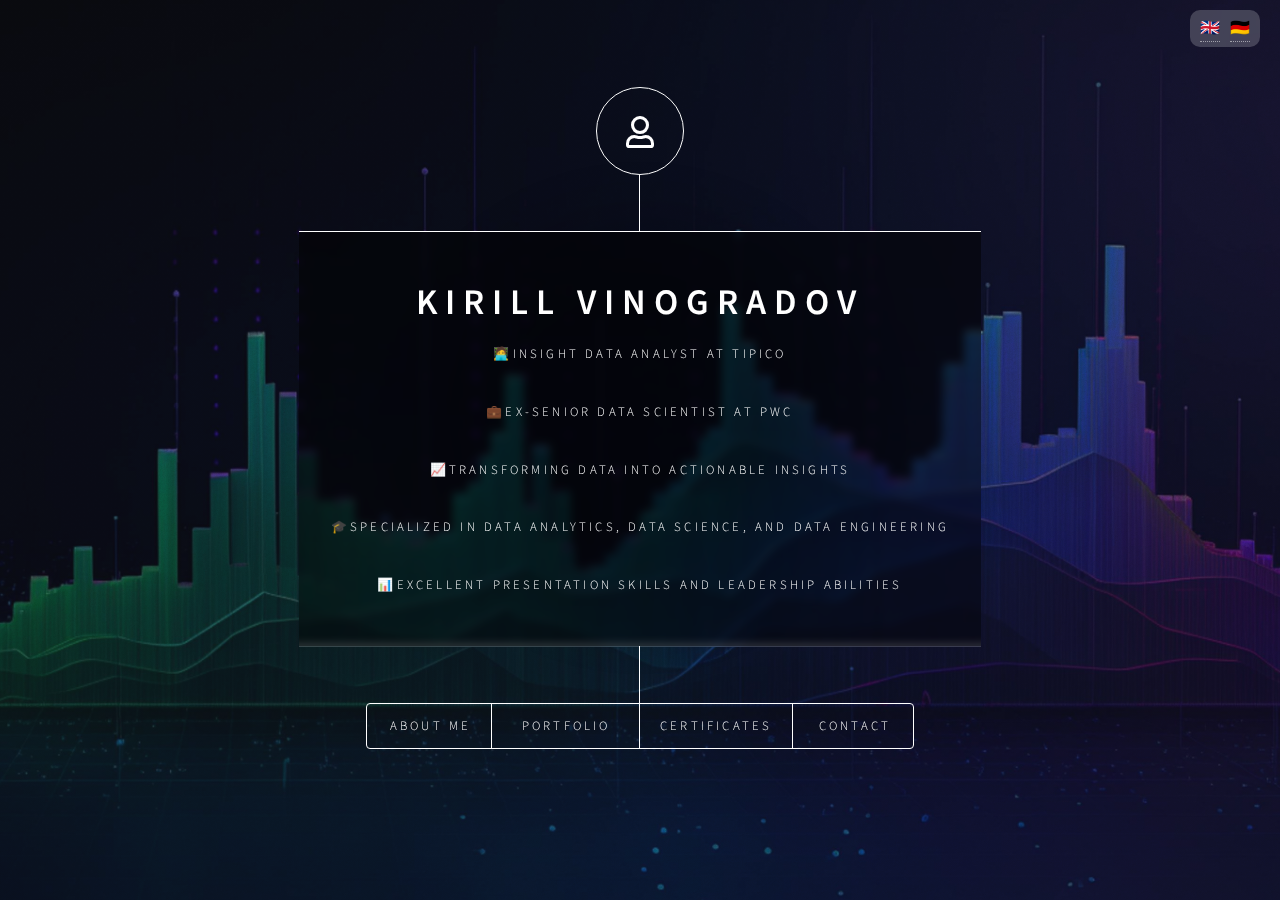
==== commit 9dda3344: "Refactoring. Added language selection." ====
--- a/index.html
+++ b/index.html
@@ -43,19 +43,23 @@
 
 		<!-- Wrapper -->
 			<div id="wrapper">
-
+				<div class="language-switcher">
+					<a href="file:///Users/kirill/Website%20CV/kirillbudou.github.io/en/index.html#">🇬🇧</a>
+					<a href="file:///Users/kirill/Website%20CV/kirillbudou.github.io/de/index.html#">🇩🇪</a>
+				</div>
 				<!-- Header -->
 					<header id="header">
 						<div class="logo">
 							<span class="icon thin fa-user"></span>
 						</div>
 						<div class="content">
-							<div class="inner">
+							<div class="inner" style="backdrop-filter: blur(4px);background: linear-gradient(rgba(0, 0, 0, 0.5), rgba(0, 0, 0, 0.4));">
 								<h1>Kirill Vinogradov</h1>
-								<p><br>🧑‍💻Senior Data Scientist at PwC</br>
-								📈Transforming Data into Actionable Insights
-								<br>🎓Specialized in Data Analytics, Data Science, and Data Engineering</br>
-								📊Excellent Presentation Skills and Leadership Abilities</p>
+								<p>🧑‍💻Insight Data Analyst at Tipico</p>
+								<p>💼Ex-Senior Data Scientist at PwC</p>
+								<p>📈Transforming Data into Actionable Insights</p>
+								<p>🎓Specialized in Data Analytics, Data Science, and Data Engineering</p>
+							    <p>📊Excellent Presentation Skills and Leadership Abilities	</p>
 							</div>
 						</div>
 						<nav>
@@ -68,7 +72,8 @@
 							</ul>
 						</nav>
 					</header>
-
+				
+					
 				<!-- Main -->
 					<div id="main">
 
@@ -78,19 +83,20 @@
 								<h2 class="major">About Me</h2>
 								<span class="image main"><img src="images/AboutMe.png" alt="Profile photo of Kirill" /></span>
 								<p>Thank you for showing interest in my profile!</p>
-								<p>My name is Kirill Vinogradov, and I have been living in Malta since 2013. I graduated from the University of Malta with a Master of Science in Strategic Management and Public Policy. During my studies, I discovered a passion for data. I realized that in every aspect of life, we encounter data, and those who can understand it can achieve great things.</p>
+								<p>My name is Kirill Vinogradov, and I discovered my passion for data at a young age, when I was studying at the University. I realized that in every aspect of life, we encounter data, and those who can understand and interpret it can achieve great things.</p>
 								<span class="image main"><img src="images/UoM.png" alt="Kirill giving a graduation speech at the University of Malta" /></span>
 								<div style="text-align: center;">
 								<p style="font-size: 16px;"><i>University of Malta - giving a graduation speech.</i></p>
 								</div>
 								<p>I am always striving to improve, focusing on productivity, personal growth, and efficiency. I first applied my data skills in my personal life by creating bots, frameworks, and visualizations to enhance my quality of life. Once I had honed my skills, I joined PwC Malta. There, I mastered data engineering in Alteryx, data science in Python, data visualization in Power BI, and RPA in UiPath. I created and curated nearly a hundred automations for clients across various industries, saving thousands of hours of manual work and significantly improving the quality of work.</p>
 								<p>At PwC Malta, my role extended beyond development. I participated in numerous presentations, both client-oriented and internal, ensuring that the material was thoroughly explained and that expectations and plans were clearly communicated. I understand the importance of stakeholder communication and continually work to elevate my communication skills for maximum effectiveness.</p>
+								<p>Additionally, I had the pleasure of acting as team leader, managing a technical team of four people. During this time, I enabled new projects, communicated with clients, distributed workloads, and helped team members grow into their desired roles. This experience deepened my understanding of effective project management and the significance of strong leadership.</p>
 								<span class="image main"><img src="images/MCAST.jpeg" alt="Kirill at MCAST Career Expo talking about AI" /></span>
 								<div style="text-align: center;">
 								<p style="font-size: 16px;"><i>MCAST Career Expo - presenting on the impact of AI on accounting.</i></p>
 								</div>
-								<p>Additionally, I had the pleasure of acting as team leader, managing a technical team of four people. During this time, I enabled new projects, communicated with clients, distributed workloads, and helped team members grow into their desired roles. This experience deepened my understanding of effective project management and the significance of strong leadership.</p>
-								<p>These efforts earned me the title of Senior Data Scientist. I am passionate about my work and am now seeking new opportunities to utilize my skillset and tackle challenging projects to further my advancement.</p>
+								<p>The next step took me to Tipico, the number one sports betting brand in Germany, where I am working as an Insight Analyst. I build SQL queries to extract the data from the warehouse, then build Tableau Dashboards for visualizaitons, and then provide monitoring and analysis of the data.</p>
+								<p>The challenges I encounter with Tipico test my skills in Data Engineering, Analysis, and Visualization, always requiring precision and full understanding on the underlying processes. I am always excited for tasks that require expertise in multiple skills and that help derive useful insights.</p>
 								<span class="image main"><img src="images/User_Group.png" alt="Kirill presenting at Malta's first Alteryx User Group" /></span>
 								<div style="text-align: center;">
 								<p style="font-size: 16px;"><i>Presenting at Malta's first Alteryx User Group.</i></p>
@@ -112,23 +118,27 @@
 									<p>&bull;&nbsp;&nbsp;Led multiple upskilling sessions.</p>
 									<p>&bull;&nbsp;&nbsp;Actively participate in <a href="https://community.alteryx.com/t5/user/viewprofilepage/user-id/350959">Alteryx Community.</a></p>								
 								</div>
-								<button class="collapsible">Power BI</button>
-								<div class="content_collapse">
-									<p>&bull;&nbsp;&nbsp;Developed 10+ analytic dashboards for clients, enhancing data modelling and used visualizations.</p>
+								<button class="collapsible">Power BI & Tableau</button>
+								<div class="content_collapse">
+									<p>&bull;&nbsp;&nbsp;Developed 10+ analytic dashboards for clients and internally, enhancing data modelling and used visualizations.</p>
 									<p>&bull;&nbsp;&nbsp;Added contextual and additional metrics to tests, leading to fraud detection for a client.</p>
+									<p>&bull;&nbsp;&nbsp;Added conditional visualization that bring attention to unusual data trends.</p>
 									<p>&bull;&nbsp;&nbsp;Made all the dashboards dynamic to accomodate year-to-year changes.</p>
 									<p>&bull;&nbsp;&nbsp;Scaled client-specific dashboards to industry-wide solutions, enabling broader client insights.<p>
 								</div>
 								<button class="collapsible">Python</button>
 								<div class="content_collapse">
 									<p>&bull;&nbsp;&nbsp;Developed an automation for a crticial business process that saves 500+ hours per year and eliminates human error.</p>
+									<p>&bull;&nbsp;&nbsp;Developed a robust Python data pipeline to automate the extraction of structured data from core repositories and streamline its delivery to a central data visualization environment for analysis.</p>
 									<p>&bull;&nbsp;&nbsp;Proficiency with Numpy, Pandas, Seaborn, and Scikit-Learn libraries.</p>
 									<p>&bull;&nbsp;&nbsp;Integrated Python code into 10+ Alteryx automations to replicate and enhance the logic of performed tests.</p>
 									<p>&bull;&nbsp;&nbsp;Machine Learning and AI enthusiast, currently learning LLM development.</p>
 								</div>
 								<button class="collapsible">SQL</button>
 								<div class="content_collapse">
-									<p>&bull;&nbsp;&nbsp;Proficient with SQL, used as a primary language for data quering.</p>
+									<p>&bull;&nbsp;&nbsp;Expertise with SQL, used as a primary language for data quering.</p>
+									<p>&bull;&nbsp;&nbsp;Assisted with optimisation of data warehouse architecture, ensuring easier and faster extraction of data.</p>
+									<p>&bull;&nbsp;&nbsp;Developed highly-referenced SQL tables consolidating essential data streams, significantly simplifying data access and analysis for numerous users.</p>
 									<p>&bull;&nbsp;&nbsp;Assisted multiple clients in extracting their data from their SQL databases to ensure the tests are done effectively.</p>
 								</div>
 								<button class="collapsible">UiPath</button>
--- a/assets/css/main.css
+++ b/assets/css/main.css
@@ -1657,4 +1657,30 @@
 
 		body.is-preload #footer {
 			opacity: 0;
-		}+		}
+
+		.language-switcher {
+			position: fixed;
+			top: 10px;
+			right: 20px;
+			display: flex;
+			gap: 10px;
+			z-index: 1000;
+			background: rgba(255, 255, 255, 0.2); /* Light transparent background */
+			padding: 5px 10px;
+			border-radius: 10px;
+			backdrop-filter: blur(5px); /* Adds a slight blur effect */
+		}
+		
+		.language-switcher a img {
+			width: 30px;
+			height: auto;
+			cursor: pointer;
+			transition: transform 0.2s ease-in-out, opacity 0.2s;
+		}
+		
+		.language-switcher a img:hover {
+			transform: scale(1.1);
+			opacity: 0.8;
+		}
+		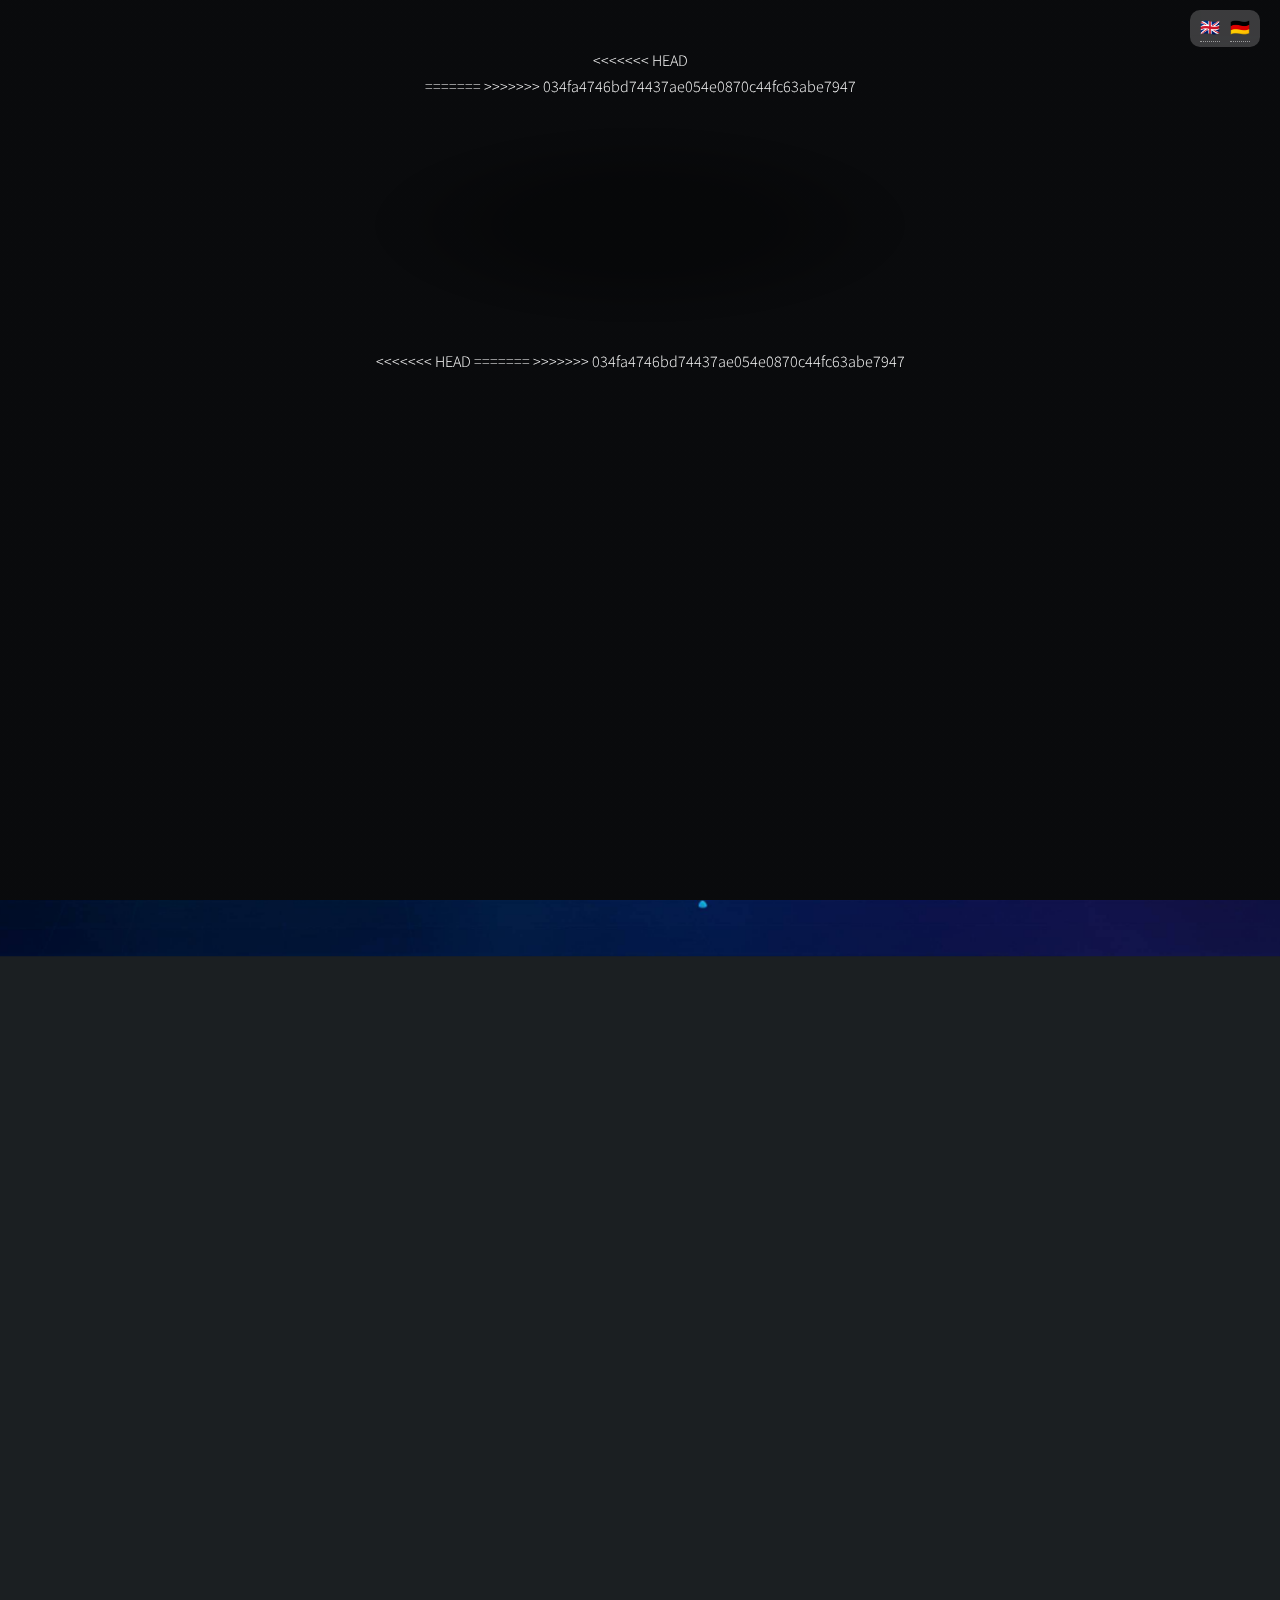
==== commit 1e9382a9: "Bug fixes" ====
--- a/index.html
+++ b/index.html
@@ -43,10 +43,14 @@
 
 		<!-- Wrapper -->
 			<div id="wrapper">
+<<<<<<< HEAD
 				<div class="language-switcher">
-					<a href="file:///Users/kirill/Website%20CV/kirillbudou.github.io/en/index.html#">🇬🇧</a>
-					<a href="file:///Users/kirill/Website%20CV/kirillbudou.github.io/de/index.html#">🇩🇪</a>
+					<a href="https://kirillbudou.github.io/en/index">🇬🇧</a>
+					<a href="https://kirillbudou.github.io/de/index">🇩🇪</a>
 				</div>
+=======
+
+>>>>>>> 034fa4746bd74437ae054e0870c44fc63abe7947
 				<!-- Header -->
 					<header id="header">
 						<div class="logo">
@@ -55,8 +59,12 @@
 						<div class="content">
 							<div class="inner" style="backdrop-filter: blur(4px);background: linear-gradient(rgba(0, 0, 0, 0.5), rgba(0, 0, 0, 0.4));">
 								<h1>Kirill Vinogradov</h1>
+<<<<<<< HEAD
 								<p>🧑‍💻Insight Data Analyst at Tipico</p>
 								<p>💼Ex-Senior Data Scientist at PwC</p>
+=======
+								<p>🧑‍💻Senior Data Scientist at PwC</p>
+>>>>>>> 034fa4746bd74437ae054e0870c44fc63abe7947
 								<p>📈Transforming Data into Actionable Insights</p>
 								<p>🎓Specialized in Data Analytics, Data Science, and Data Engineering</p>
 							    <p>📊Excellent Presentation Skills and Leadership Abilities	</p>
@@ -72,8 +80,12 @@
 							</ul>
 						</nav>
 					</header>
+<<<<<<< HEAD
 				
 					
+=======
+
+>>>>>>> 034fa4746bd74437ae054e0870c44fc63abe7947
 				<!-- Main -->
 					<div id="main">
 
@@ -83,20 +95,32 @@
 								<h2 class="major">About Me</h2>
 								<span class="image main"><img src="images/AboutMe.png" alt="Profile photo of Kirill" /></span>
 								<p>Thank you for showing interest in my profile!</p>
+<<<<<<< HEAD
 								<p>My name is Kirill Vinogradov, and I discovered my passion for data at a young age, when I was studying at the University. I realized that in every aspect of life, we encounter data, and those who can understand and interpret it can achieve great things.</p>
+=======
+								<p>My name is Kirill Vinogradov, and I have been living in Malta since 2013. I graduated from the University of Malta with a Master of Science in Strategic Management and Public Policy. During my studies, I discovered a passion for data. I realized that in every aspect of life, we encounter data, and those who can understand it can achieve great things.</p>
+>>>>>>> 034fa4746bd74437ae054e0870c44fc63abe7947
 								<span class="image main"><img src="images/UoM.png" alt="Kirill giving a graduation speech at the University of Malta" /></span>
 								<div style="text-align: center;">
 								<p style="font-size: 16px;"><i>University of Malta - giving a graduation speech.</i></p>
 								</div>
 								<p>I am always striving to improve, focusing on productivity, personal growth, and efficiency. I first applied my data skills in my personal life by creating bots, frameworks, and visualizations to enhance my quality of life. Once I had honed my skills, I joined PwC Malta. There, I mastered data engineering in Alteryx, data science in Python, data visualization in Power BI, and RPA in UiPath. I created and curated nearly a hundred automations for clients across various industries, saving thousands of hours of manual work and significantly improving the quality of work.</p>
 								<p>At PwC Malta, my role extended beyond development. I participated in numerous presentations, both client-oriented and internal, ensuring that the material was thoroughly explained and that expectations and plans were clearly communicated. I understand the importance of stakeholder communication and continually work to elevate my communication skills for maximum effectiveness.</p>
+<<<<<<< HEAD
 								<p>Additionally, I had the pleasure of acting as team leader, managing a technical team of four people. During this time, I enabled new projects, communicated with clients, distributed workloads, and helped team members grow into their desired roles. This experience deepened my understanding of effective project management and the significance of strong leadership.</p>
+=======
+>>>>>>> 034fa4746bd74437ae054e0870c44fc63abe7947
 								<span class="image main"><img src="images/MCAST.jpeg" alt="Kirill at MCAST Career Expo talking about AI" /></span>
 								<div style="text-align: center;">
 								<p style="font-size: 16px;"><i>MCAST Career Expo - presenting on the impact of AI on accounting.</i></p>
 								</div>
+<<<<<<< HEAD
 								<p>The next step took me to Tipico, the number one sports betting brand in Germany, where I am working as an Insight Analyst. I build SQL queries to extract the data from the warehouse, then build Tableau Dashboards for visualizaitons, and then provide monitoring and analysis of the data.</p>
 								<p>The challenges I encounter with Tipico test my skills in Data Engineering, Analysis, and Visualization, always requiring precision and full understanding on the underlying processes. I am always excited for tasks that require expertise in multiple skills and that help derive useful insights.</p>
+=======
+								<p>Additionally, I had the pleasure of acting as team leader, managing a technical team of four people. During this time, I enabled new projects, communicated with clients, distributed workloads, and helped team members grow into their desired roles. This experience deepened my understanding of effective project management and the significance of strong leadership.</p>
+								<p>These efforts earned me the title of Senior Data Scientist. I am passionate about my work and am now seeking new opportunities to utilize my skillset and tackle challenging projects to further my advancement.</p>
+>>>>>>> 034fa4746bd74437ae054e0870c44fc63abe7947
 								<span class="image main"><img src="images/User_Group.png" alt="Kirill presenting at Malta's first Alteryx User Group" /></span>
 								<div style="text-align: center;">
 								<p style="font-size: 16px;"><i>Presenting at Malta's first Alteryx User Group.</i></p>
@@ -118,27 +142,41 @@
 									<p>&bull;&nbsp;&nbsp;Led multiple upskilling sessions.</p>
 									<p>&bull;&nbsp;&nbsp;Actively participate in <a href="https://community.alteryx.com/t5/user/viewprofilepage/user-id/350959">Alteryx Community.</a></p>								
 								</div>
+<<<<<<< HEAD
 								<button class="collapsible">Power BI & Tableau</button>
 								<div class="content_collapse">
 									<p>&bull;&nbsp;&nbsp;Developed 10+ analytic dashboards for clients and internally, enhancing data modelling and used visualizations.</p>
 									<p>&bull;&nbsp;&nbsp;Added contextual and additional metrics to tests, leading to fraud detection for a client.</p>
 									<p>&bull;&nbsp;&nbsp;Added conditional visualization that bring attention to unusual data trends.</p>
+=======
+								<button class="collapsible">Power BI</button>
+								<div class="content_collapse">
+									<p>&bull;&nbsp;&nbsp;Developed 10+ analytic dashboards for clients, enhancing data modelling and used visualizations.</p>
+									<p>&bull;&nbsp;&nbsp;Added contextual and additional metrics to tests, leading to fraud detection for a client.</p>
+>>>>>>> 034fa4746bd74437ae054e0870c44fc63abe7947
 									<p>&bull;&nbsp;&nbsp;Made all the dashboards dynamic to accomodate year-to-year changes.</p>
 									<p>&bull;&nbsp;&nbsp;Scaled client-specific dashboards to industry-wide solutions, enabling broader client insights.<p>
 								</div>
 								<button class="collapsible">Python</button>
 								<div class="content_collapse">
 									<p>&bull;&nbsp;&nbsp;Developed an automation for a crticial business process that saves 500+ hours per year and eliminates human error.</p>
+<<<<<<< HEAD
 									<p>&bull;&nbsp;&nbsp;Developed a robust Python data pipeline to automate the extraction of structured data from core repositories and streamline its delivery to a central data visualization environment for analysis.</p>
+=======
+>>>>>>> 034fa4746bd74437ae054e0870c44fc63abe7947
 									<p>&bull;&nbsp;&nbsp;Proficiency with Numpy, Pandas, Seaborn, and Scikit-Learn libraries.</p>
 									<p>&bull;&nbsp;&nbsp;Integrated Python code into 10+ Alteryx automations to replicate and enhance the logic of performed tests.</p>
 									<p>&bull;&nbsp;&nbsp;Machine Learning and AI enthusiast, currently learning LLM development.</p>
 								</div>
 								<button class="collapsible">SQL</button>
 								<div class="content_collapse">
+<<<<<<< HEAD
 									<p>&bull;&nbsp;&nbsp;Expertise with SQL, used as a primary language for data quering.</p>
 									<p>&bull;&nbsp;&nbsp;Assisted with optimisation of data warehouse architecture, ensuring easier and faster extraction of data.</p>
 									<p>&bull;&nbsp;&nbsp;Developed highly-referenced SQL tables consolidating essential data streams, significantly simplifying data access and analysis for numerous users.</p>
+=======
+									<p>&bull;&nbsp;&nbsp;Proficient with SQL, used as a primary language for data quering.</p>
+>>>>>>> 034fa4746bd74437ae054e0870c44fc63abe7947
 									<p>&bull;&nbsp;&nbsp;Assisted multiple clients in extracting their data from their SQL databases to ensure the tests are done effectively.</p>
 								</div>
 								<button class="collapsible">UiPath</button>
--- a/assets/css/main.css
+++ b/assets/css/main.css
@@ -1657,6 +1657,7 @@
 
 		body.is-preload #footer {
 			opacity: 0;
+<<<<<<< HEAD
 		}
 
 		.language-switcher {
@@ -1683,4 +1684,7 @@
 			transform: scale(1.1);
 			opacity: 0.8;
 		}
-		+		
+=======
+		}
+>>>>>>> 034fa4746bd74437ae054e0870c44fc63abe7947
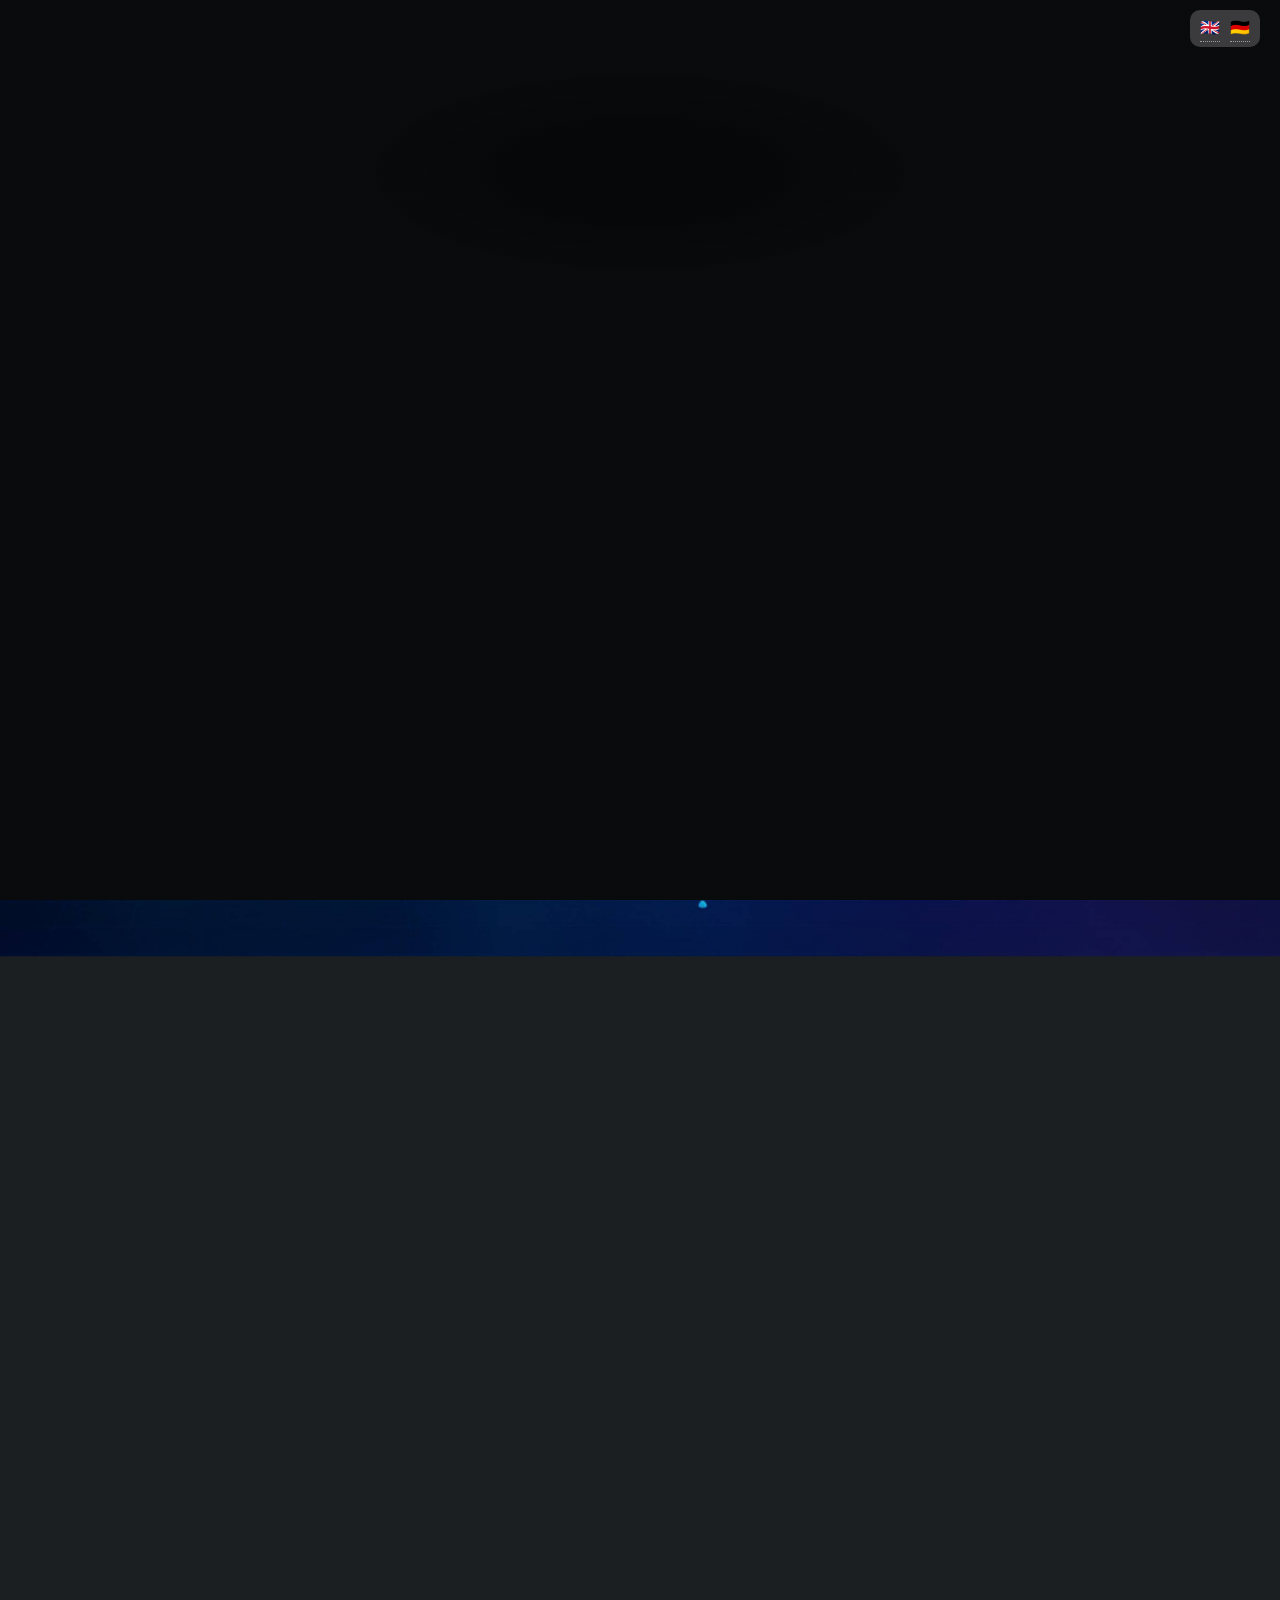
==== commit d64e3de4: "Bug fixes" ====
--- a/index.html
+++ b/index.html
@@ -43,14 +43,10 @@
 
 		<!-- Wrapper -->
 			<div id="wrapper">
-<<<<<<< HEAD
 				<div class="language-switcher">
 					<a href="https://kirillbudou.github.io/en/index">🇬🇧</a>
 					<a href="https://kirillbudou.github.io/de/index">🇩🇪</a>
 				</div>
-=======
-
->>>>>>> 034fa4746bd74437ae054e0870c44fc63abe7947
 				<!-- Header -->
 					<header id="header">
 						<div class="logo">
@@ -59,12 +55,8 @@
 						<div class="content">
 							<div class="inner" style="backdrop-filter: blur(4px);background: linear-gradient(rgba(0, 0, 0, 0.5), rgba(0, 0, 0, 0.4));">
 								<h1>Kirill Vinogradov</h1>
-<<<<<<< HEAD
 								<p>🧑‍💻Insight Data Analyst at Tipico</p>
 								<p>💼Ex-Senior Data Scientist at PwC</p>
-=======
-								<p>🧑‍💻Senior Data Scientist at PwC</p>
->>>>>>> 034fa4746bd74437ae054e0870c44fc63abe7947
 								<p>📈Transforming Data into Actionable Insights</p>
 								<p>🎓Specialized in Data Analytics, Data Science, and Data Engineering</p>
 							    <p>📊Excellent Presentation Skills and Leadership Abilities	</p>
@@ -80,12 +72,8 @@
 							</ul>
 						</nav>
 					</header>
-<<<<<<< HEAD
 				
 					
-=======
-
->>>>>>> 034fa4746bd74437ae054e0870c44fc63abe7947
 				<!-- Main -->
 					<div id="main">
 
@@ -95,32 +83,20 @@
 								<h2 class="major">About Me</h2>
 								<span class="image main"><img src="images/AboutMe.png" alt="Profile photo of Kirill" /></span>
 								<p>Thank you for showing interest in my profile!</p>
-<<<<<<< HEAD
 								<p>My name is Kirill Vinogradov, and I discovered my passion for data at a young age, when I was studying at the University. I realized that in every aspect of life, we encounter data, and those who can understand and interpret it can achieve great things.</p>
-=======
-								<p>My name is Kirill Vinogradov, and I have been living in Malta since 2013. I graduated from the University of Malta with a Master of Science in Strategic Management and Public Policy. During my studies, I discovered a passion for data. I realized that in every aspect of life, we encounter data, and those who can understand it can achieve great things.</p>
->>>>>>> 034fa4746bd74437ae054e0870c44fc63abe7947
 								<span class="image main"><img src="images/UoM.png" alt="Kirill giving a graduation speech at the University of Malta" /></span>
 								<div style="text-align: center;">
 								<p style="font-size: 16px;"><i>University of Malta - giving a graduation speech.</i></p>
 								</div>
 								<p>I am always striving to improve, focusing on productivity, personal growth, and efficiency. I first applied my data skills in my personal life by creating bots, frameworks, and visualizations to enhance my quality of life. Once I had honed my skills, I joined PwC Malta. There, I mastered data engineering in Alteryx, data science in Python, data visualization in Power BI, and RPA in UiPath. I created and curated nearly a hundred automations for clients across various industries, saving thousands of hours of manual work and significantly improving the quality of work.</p>
 								<p>At PwC Malta, my role extended beyond development. I participated in numerous presentations, both client-oriented and internal, ensuring that the material was thoroughly explained and that expectations and plans were clearly communicated. I understand the importance of stakeholder communication and continually work to elevate my communication skills for maximum effectiveness.</p>
-<<<<<<< HEAD
 								<p>Additionally, I had the pleasure of acting as team leader, managing a technical team of four people. During this time, I enabled new projects, communicated with clients, distributed workloads, and helped team members grow into their desired roles. This experience deepened my understanding of effective project management and the significance of strong leadership.</p>
-=======
->>>>>>> 034fa4746bd74437ae054e0870c44fc63abe7947
 								<span class="image main"><img src="images/MCAST.jpeg" alt="Kirill at MCAST Career Expo talking about AI" /></span>
 								<div style="text-align: center;">
 								<p style="font-size: 16px;"><i>MCAST Career Expo - presenting on the impact of AI on accounting.</i></p>
 								</div>
-<<<<<<< HEAD
 								<p>The next step took me to Tipico, the number one sports betting brand in Germany, where I am working as an Insight Analyst. I build SQL queries to extract the data from the warehouse, then build Tableau Dashboards for visualizaitons, and then provide monitoring and analysis of the data.</p>
 								<p>The challenges I encounter with Tipico test my skills in Data Engineering, Analysis, and Visualization, always requiring precision and full understanding on the underlying processes. I am always excited for tasks that require expertise in multiple skills and that help derive useful insights.</p>
-=======
-								<p>Additionally, I had the pleasure of acting as team leader, managing a technical team of four people. During this time, I enabled new projects, communicated with clients, distributed workloads, and helped team members grow into their desired roles. This experience deepened my understanding of effective project management and the significance of strong leadership.</p>
-								<p>These efforts earned me the title of Senior Data Scientist. I am passionate about my work and am now seeking new opportunities to utilize my skillset and tackle challenging projects to further my advancement.</p>
->>>>>>> 034fa4746bd74437ae054e0870c44fc63abe7947
 								<span class="image main"><img src="images/User_Group.png" alt="Kirill presenting at Malta's first Alteryx User Group" /></span>
 								<div style="text-align: center;">
 								<p style="font-size: 16px;"><i>Presenting at Malta's first Alteryx User Group.</i></p>
@@ -142,41 +118,27 @@
 									<p>&bull;&nbsp;&nbsp;Led multiple upskilling sessions.</p>
 									<p>&bull;&nbsp;&nbsp;Actively participate in <a href="https://community.alteryx.com/t5/user/viewprofilepage/user-id/350959">Alteryx Community.</a></p>								
 								</div>
-<<<<<<< HEAD
 								<button class="collapsible">Power BI & Tableau</button>
 								<div class="content_collapse">
 									<p>&bull;&nbsp;&nbsp;Developed 10+ analytic dashboards for clients and internally, enhancing data modelling and used visualizations.</p>
 									<p>&bull;&nbsp;&nbsp;Added contextual and additional metrics to tests, leading to fraud detection for a client.</p>
 									<p>&bull;&nbsp;&nbsp;Added conditional visualization that bring attention to unusual data trends.</p>
-=======
-								<button class="collapsible">Power BI</button>
-								<div class="content_collapse">
-									<p>&bull;&nbsp;&nbsp;Developed 10+ analytic dashboards for clients, enhancing data modelling and used visualizations.</p>
-									<p>&bull;&nbsp;&nbsp;Added contextual and additional metrics to tests, leading to fraud detection for a client.</p>
->>>>>>> 034fa4746bd74437ae054e0870c44fc63abe7947
 									<p>&bull;&nbsp;&nbsp;Made all the dashboards dynamic to accomodate year-to-year changes.</p>
 									<p>&bull;&nbsp;&nbsp;Scaled client-specific dashboards to industry-wide solutions, enabling broader client insights.<p>
 								</div>
 								<button class="collapsible">Python</button>
 								<div class="content_collapse">
 									<p>&bull;&nbsp;&nbsp;Developed an automation for a crticial business process that saves 500+ hours per year and eliminates human error.</p>
-<<<<<<< HEAD
 									<p>&bull;&nbsp;&nbsp;Developed a robust Python data pipeline to automate the extraction of structured data from core repositories and streamline its delivery to a central data visualization environment for analysis.</p>
-=======
->>>>>>> 034fa4746bd74437ae054e0870c44fc63abe7947
 									<p>&bull;&nbsp;&nbsp;Proficiency with Numpy, Pandas, Seaborn, and Scikit-Learn libraries.</p>
 									<p>&bull;&nbsp;&nbsp;Integrated Python code into 10+ Alteryx automations to replicate and enhance the logic of performed tests.</p>
 									<p>&bull;&nbsp;&nbsp;Machine Learning and AI enthusiast, currently learning LLM development.</p>
 								</div>
 								<button class="collapsible">SQL</button>
 								<div class="content_collapse">
-<<<<<<< HEAD
 									<p>&bull;&nbsp;&nbsp;Expertise with SQL, used as a primary language for data quering.</p>
 									<p>&bull;&nbsp;&nbsp;Assisted with optimisation of data warehouse architecture, ensuring easier and faster extraction of data.</p>
 									<p>&bull;&nbsp;&nbsp;Developed highly-referenced SQL tables consolidating essential data streams, significantly simplifying data access and analysis for numerous users.</p>
-=======
-									<p>&bull;&nbsp;&nbsp;Proficient with SQL, used as a primary language for data quering.</p>
->>>>>>> 034fa4746bd74437ae054e0870c44fc63abe7947
 									<p>&bull;&nbsp;&nbsp;Assisted multiple clients in extracting their data from their SQL databases to ensure the tests are done effectively.</p>
 								</div>
 								<button class="collapsible">UiPath</button>
